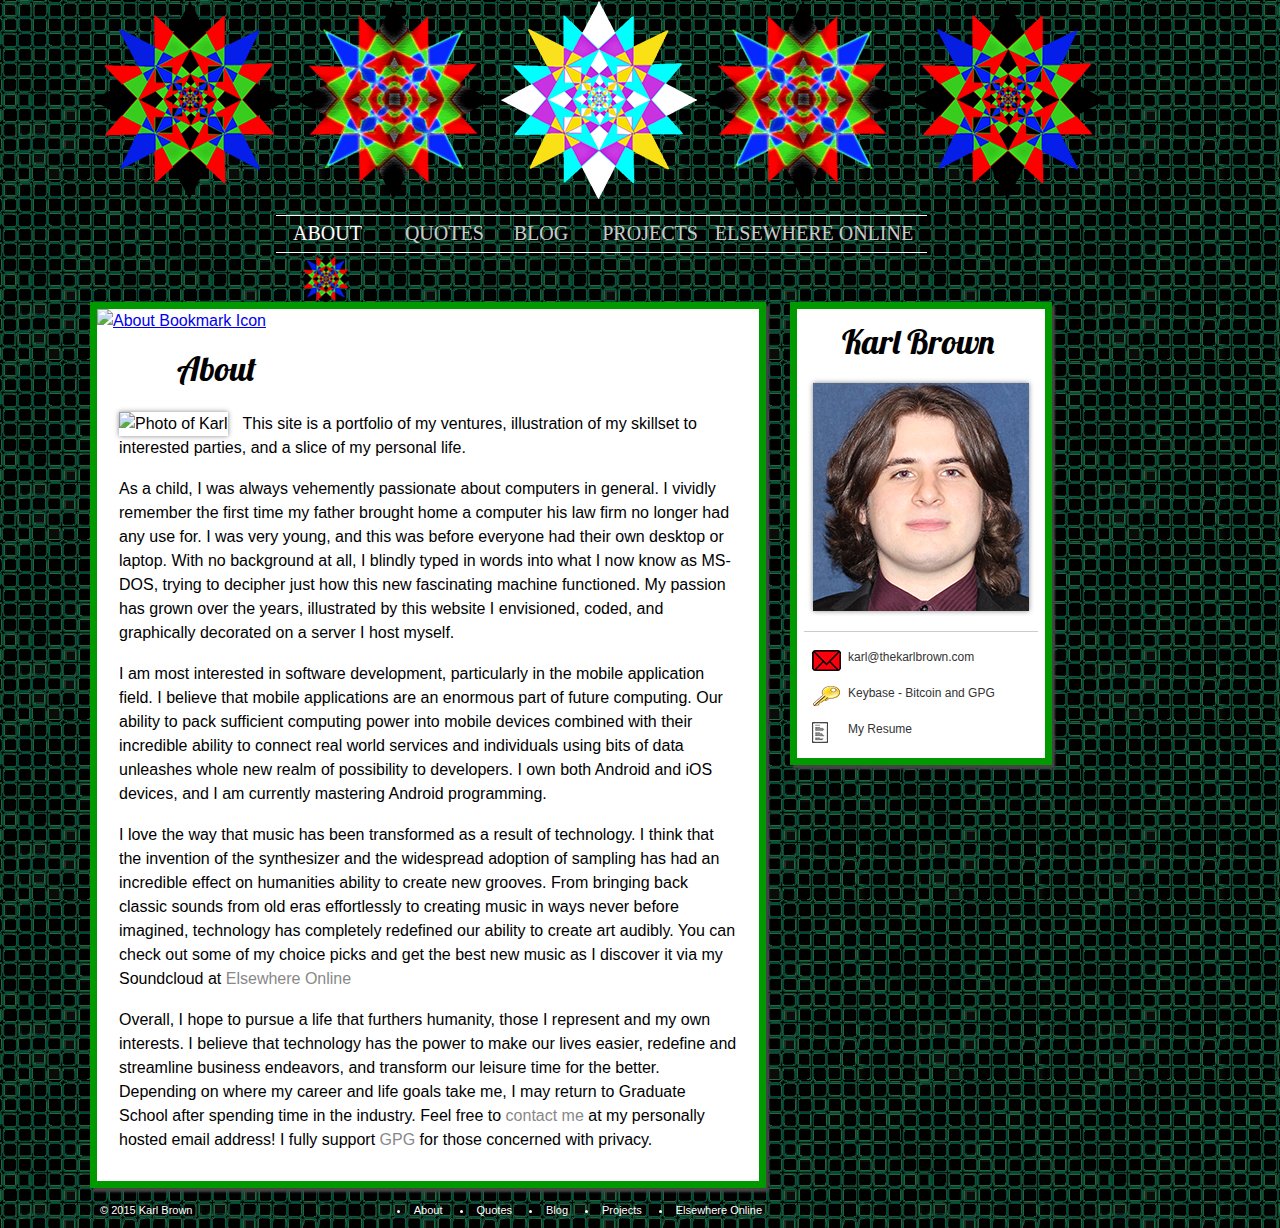
==== about.html @ e00cb990 "JavaScript Update  - Added JavaScript to highlight mouseover on contact info  - Updated CSS to accom" ====
<!DOCTYPE html>
<html lang="en">
<head>
  <meta charset="utf-8">
  <meta name="viewport" content="width=device-width, initial-scale=1.0, maximum-scale=2.0, user-scalable=yes" />
   <meta property="og:site_name" content="Karl Brown <&gt; About Me"/>
<meta property="og:title" content="Karl Brown <&gt; About Me"/>
<meta property="og:url" content="http://www.thekarlbrown.com/about.html"/>
<meta property="og:type" content="website"/>
<meta property="og:image" content="image/metaface.jpg"/>
<meta itemprop="name" content="Karl Brown <&gt; About Me"/>
<meta itemprop="url" content="http://www.thekarlbrown.com/about.html"/>
<meta itemprop="thumbnailUrl" content="image/metaface.jpg"/>
<link rel="image_src" href="image/metaface.jpg" />
<meta itemprop="image" content="image/metaface.jpg"/>
<meta name="description" content="Karl Brown <&gt; About Me" />
  <title>Karl Brown <&gt; About Me</title>



  <link rel="stylesheet" type="text/css" href="https://github.com/necolas/normalize.css/blob/master/normalize.css">
  <link media="Screen" rel="stylesheet" type="text/css" href="css/style.css" class="cssfx">
   <!--<link media="handheld, only screen and (max-width: 480px), only screen and (max-device-width: 480px)" href="css/mobile.css" type="text/css" rel="stylesheet" class="cssfx" />
<![endif]-->

  <link rel="shortcut icon" type="image/x-icon" href="/images/favicon.ico">
  <link href='http://fonts.googleapis.com/css?family=Lobster' rel='stylesheet' type='text/css'>
  <link href='http://fonts.googleapis.com/css?family=Slabo+27px' rel='stylesheet' type='text/css'>
</head>

<!-- Javascript code to highlight my Links in the aside -->
<script>
function highlightAside(targetAside){
 document.getElementById(targetAside).style.backgroundColor='#35D635';
}
function restoreAside(targetAside){
document.getElementById(targetAside).style.backgroundColor='#FFFFFF';
}
</script>

<body class="about">

  <div id="page">
    <div id="container">

      <a href="about.html"><img id="logo" src="images/logo2.png" /></a>
	   <a href="quotes.html"><img id="logo" src="images/logo1.png" /></a>
	   <a  href="blog.html"><img id="logo" src="images/logo3.png"/></a>
	   <a href="projects.html" ><img id="logo" src="images/logo1.png" /></a>
	   <a href="elsewhere.html"><img id="logo" src="images/logo2.png" /></a>

      <header>
	<div id="offset">
        <nav id="links">
	  
          <ul style="list-style: none;">
            <li class="about"><a href="about.html">About</a></li>
            <li class="quotes"><a href="quotes.html">Quotes</a></li>
            <li class="blog"><a href="blog.html">Blog</a></li>
            <li class="projects"><a href="projects.html">Projects</a></li>
			<li class="elsewhere"><a href="elsewhere.html">Elsewhere Online</a></li>
          </ul>
        </nav>
	</div>
	
        <img class="current" src="images/current.png" alt="Selection">
      </header>


      <section class="main content-area">
	
	  <a href="/about.html">
	    <img alt="About Bookmark Icon" class="bookmark" src="images/about.png">
	  </a>
	

	        <h1>About</h1>

        <article id="bio">
          <img class="portrait" src="images/aboutmepic.jpg" alt="Photo of Karl">
	  <p>
	    This site is a portfolio of my ventures, illustration of my skillset to interested parties, and a slice of my personal life.
	  </p>
          <p>
            As a child, I was always vehemently passionate about computers in general. I vividly remember the first time my father brought home a computer his law firm no longer had any use for. I was very young, and this was before everyone had their own desktop or laptop. With no background at all, I blindly typed in words into what I now know as MS-DOS, trying to decipher just how this new fascinating machine functioned. My passion has grown over the years, illustrated by this website I envisioned, coded, and graphically decorated on a server I host myself.
	  </p>
          <p>
            I am most interested in software development, particularly in the mobile application field. I believe that mobile applications are an enormous part of future computing. Our ability to pack sufficient computing power into mobile devices combined with their incredible ability to connect real world services and individuals using bits of data unleashes whole new realm of possibility to developers. I own both Android and iOS devices, and I am currently mastering Android programming.
	  </p>
          <p>
            I love the way that music has been transformed as a result of technology. I think that the invention of the synthesizer and the widespread adoption of sampling has had an incredible effect on humanities ability to create new grooves. From bringing back classic sounds from old eras effortlessly to creating music in ways never before imagined, technology has completely redefined our ability to create art audibly. You can check out some of my choice picks and get the best new music as I discover it via my Soundcloud at <a href="elsewhere.html">Elsewhere Online</a>
			</p>
	  <p>
	    Overall, I hope to pursue a life that furthers humanity, those I represent and my own interests. I believe that technology has the power to make our lives easier, redefine and streamline business endeavors, and transform our leisure time for the better. Depending on where my career and life goals take me, I may return to Graduate School after spending time in the industry. Feel free to <a href="mailto:karl@thekarlbrown.com">contact me</a> at my personally hosted email address! I fully support <a href="https://keybase.io/thekarlbrown">GPG</a> for those concerned with privacy.
	  </p>
        </article>

      </section>

      <aside id="info" class="content-area">
	<h1 title="Karl Brown">Karl Brown</h1>
        <img class="portrait" src="images/metaface.jpg" alt="Photo of Karl">
        <aside id="contact">
		
          <ul>
		  
            <li class="email" id="email" onmouseover="highlightAside('email')" onmouseout="restoreAside('email')"><a href="mailto:karl@thekarlbrown.com">karl@thekarlbrown.com</a></li>
            <li class="key" id="key" onmouseover="highlightAside('key')" onmouseout="restoreAside('key')"><a href="https://keybase.io/thekarlbrown">Keybase - Bitcoin and GPG</a></li>
			<li class="resume" id="resume" onmouseover="highlightAside('resume')" onmouseout="restoreAside('resume')"><a href="Resume.pdf">My Resume</a></li>
          </ul>
        </aside>
      </aside>

      <footer>
        <span class="copyright">&copy; 2015 Karl Brown</span>
        <ul>
 <li class="about"><a href="about.html">About</a></li>
            <li class="quotes"><a href="quotes.html">Quotes</a></li>
            <li class="blog"><a href="blog.html">Blog</a></li>
            <li class="projects"><a href="projects.html">Projects</a></li>
			<li class="elsewhere"><a href="elsewhere.html">Elsewhere Online</a></li>
        </ul>
      </footer>

    </div>
  </div>
---- css/style.css ----
/* Overall Style */

body {
  font: 100%/1.5em 'Slabo', sans-serif;
  color: #OOOOOO;

  margin: 0; 
  padding: 0;

  background-image: url(../images/back2.png);
  background-repeat: repeat;
}
#container {
  width: 1100px;
  margin: 0 auto;
}

h1 { font: normal 34px/36px 'Lobster', sans-serif; color: black; }
h2 { font: normal 25px/22px 'Slabo', serif; letter-spacing: 0.05em; line-height: 26px;}
h3 { font: normal 22px/22px 'Slabo', serif; letter-spacing: 0.05em; }
h4 { font: normal 12px/12px 'Slabo', serif; letter-spacing: 0.05em; }

.light { font-size: 22px }
h2.light { font-size: 20px; }
h2.title { font-size: 22px; padding-bottom: 10px; }

h2 ol {
  margin-bottom: 0px;
  margin-top: 0px;
}

h2 ol li {
  padding-bottom: 0px;
}

h1 a, 
h2 a,
h3 a, 
h4 a { 
  color: inherit; 
  text-decoration: none; 
}

h1 a:hover, 
h2 a:hover,
h3 a:hover,
h4 a:hover {
  color: #666; 
}

p { 
  padding: 0;
  margin: 0 0 17px 0;
}

p.caption {
  padding-top: 10px;
  font-style: italic;
}

.center { 
  display: block;
  margin: 5px auto;
}

header { 
  width: 100%; 
  margin-top: 8px;
  padding-bottom: 8px;
  position: relative; 
}


/*Navigation */
header #offset {
    width: 868px;
    margin: 0 auto 41px auto;
}

header #links { 
  width: 651px;
  height: 36px;
  font-size:20px;
  margin-left: 70px;
  border-top: 1px solid #FFFFFF;
  border-bottom: 1px solid #FFFFFF;

  position: relative;
  overflow: visible;

  text-transform: uppercase;
  font-family: 'Slabo', serif;
}

header #links a { 
  color: #cacaca; 
  text-decoration: none; 
}

#links a:hover, 
#links a.hover,
/* Highlight Link */
body.about    #links .about    a,
body.quotes #links .quotes a,
body.projects  #links .projects  a,
body.blog     #links .blog     a,
body.elsewhere    #links .elsewhere    a {
  color: #fff; 
  text-shadow: 0 0 3px #1b1b1b;
}


#links ul { 

  left: 5px; 
  top: 8px; 

  width: 100%; 
  padding: 5px 0 0 0; 
  margin: 0; 

  z-index: 100; 
}


#links .about, 
#links .quotes ,
#links .elsewhere, 
#links .blog,
#links .projects{ float: left; }


#links .quotes { background-position: 0px 0px; }
#links .projects { background-position: right 5px; }
#links .about    { padding: 0 17px 0 17px; }
#links .quotes { padding-left: 26px; }
#links .blog   { padding: 0 17px 0 30px; }
#links .projects { padding: 0 17px 0  }
#links .elsewhere { padding-right: 0px; } 


/* Move for current page*/
header .current { 
  position: absolute; 

  bottom: -3px; 
  display: none; 
}

/* Move star based on page */
body.about    header .current { left: 210px;  display: block; }
body.quotes  header .current { left: 327px; display: block; }
body.blog     header .current { left: 423px; display: block;}
body.projects header .current { left: 533px; display: block;}
body.elsewhere    header .current { left: 700px; display: block; }

.portrait { 
  padding: 0px; 
  box-shadow: 0px 0px 5px #888; 
  display: block;
}

/* Content area rules*/
.content-area {
  float: left;
  background-color: white;
  border: 7px solid #009900;
  box-shadow: 3px 4px 2px #444;

  position: relative;
  overflow: visible;
}

.content-area img.pagepic { 

  position: absolute; 
  top: -10px; 
  left: 20px; 
}

.content-area h1 { 
  margin-left: 80px; 
  margin-top: 18px; 
}

/* Main Area*/
.main { 
  width: 662px; 
  float: left; 
  min-height: 400px; 
  padding-bottom: 10px;
  margin-left: auto;
  margin-right: auto;
	
}

.main h1 { color: #000000; }

.main article { padding: 2px 22px 2px 22px; }

.main article li {
  padding-bottom: 7px;
}

.main article h2 li {
  padding-bottom: 0px;
}

.main p a, 
.main li a { 
  color: #888;
  text-decoration: none;
}
.main p a:hover,
.main li a:hover { color: #333; }

/* Sidebar*/
#info {
  width: 248px;
  margin-left: 24px;
  overflow: hidden;
  font-size: 75%;
}

#info aside {
  margin: 7px;
  margin-top: 20px;
}

#info p {
  padding: 10px;
}

#info h1 { 
  margin-top: 15px;
  margin-left: 45px; 
  color: #000000;
}
#info h2 { 
  margin-top: 15px;
  margin-left: 7px; 
  color: #aaaaaa;
}

#info img {
  margin-left: auto;
  margin-right: auto;
}

#contact { 
  border-top: 1px solid #ccc; 
}

#contact ul { 
  list-style: none;
  padding: 11px 0 0 0;
  margin: 0;
}

#contact li {
  padding: 2px 0px 10px 8px; 
  margin: 0;
  margin-left: 0px;
}

#contact a {
  text-decoration: none;
  color: #333;
  background-repeat: no-repeat;
  padding-left: 36px;
  padding-bottom: 10px;
}

#contact .email  a { background-image: url(../images/email.png); background-position: 0 0; }
#contact .key    a { background-image: url(../images/key.png); background-position: 0 0; }
#contact .resume a { background-image: url(../images/resume.jpg); background-positon: 0,0; }


/* About*/

#bio { 
  margin-top: 18px;
}

#bio .portrait {
  float: left;
  margin-right: 15px;
}


/* Projects and Quotes Tab*/

body.quotes-subpage .main,
body.software-subpage .main {
  font-family: 'Nobile', serif;
  font-size: 100%;
  line-height: 1.5em;
}

/* Projects Tab */

.main .links {
  position: absolute;
  right: 15px;
  top: 15px;
}

.main .links,
.main .links a {
  font: normal 13px/17px 'Nobile', sans-serif; 
}

.main .links tr {
  border-top: 1px solid #999999;
  border-bottom: 1px solid #999999;
}

.main .links th {
  text-align: right;
  padding-right: 20px;
  color: #999;
  font-weight: normal;
}

.main .links td {
  min-width: 115px;
  padding: 7px 0;
  font-weight: bold;
}
.main .links td a { 
  color: black;
  text-decoration: none;
}
.main .links td a:hover { color: #666; }


/* Quotes Tab*/

body.quotes-subpage .main article {
  padding-top: 18px;
}

body.quote-subpage .main p:first-child:first-letter { 
  float: left; 
  font-weight: bold;

  padding-top: 6px; 
  padding-right: 8px; 

  font-size: 70px;
  line-height: 50px;
  padding-right: 10px;
}

.code {
  font-family: monospace;
  white-space: pre;
  display: block;
}

.highlight pre {
  white-space: pre; 
  overflow-x: scroll;
  word-wrap: normal;
}


/* GitHub Style */

code, tt {
  margin: 0 2px;
  padding: 0 5px;
  white-space: nowrap;
  border: 1px solid #eaeaea;
  background-color: #f8f8f8;
  border-radius: 3px; }
 
pre code {
  margin: 0;
  padding: 0;
  white-space: pre;
  border: none;
  background: transparent; }
 
.highlight pre {
  background-color: #f8f8f8;
  border: 1px solid #cccccc;
  font-size: 13px;
  line-height: 19px;
  overflow: auto;
  padding: 6px 10px;
  border-radius: 3px; }
 
pre {
  background-color: #f8f8f8;
  border: 1px solid #cccccc;
  font-size: 13px;
  line-height: 19px;
  overflow: auto;
  padding: 6px 10px;
  border-radius: 3px; }
  pre code, pre tt {
    background-color: transparent;
    border: none; }


/* Blog Tab */

ul#stacked,
ul#stacked li {
    margin: 0;
    padding: 0;
}

ul#stacked li {
    display: inline-block;
    vertical-align: top;
}

body.blog-subpage .main article {
  padding-top: 3px;
}

body.blog-subpage h3.date {
  position: absolute;
  top: -7px;
  right: 15px;
  font-size: 19px;
  color: #bbb;
}

body.blog .rss {
  position: absolute;
  top: 15px;
  right: 15px;
  font-size: 19px;
  color: #bbb;
}

body.blog .feed {
  opacity: 0.5;
}

body.blog h3.date {
  font-size: 15px;
  font-family: 'Slabo', sans-serif;
  color: #878585;
  margin-top: -7px;
  margin-left: 5px;
}

body.blog h2:not(.unspaced) {
  font-size: 20px;
}

body.blog-subpage h1 {
    margin-top: 40px;
}

body.blog-subpage img.nice {
    max-width: 100%;
    padding: 6px; 
    box-shadow: 0px 0px 5px #888; 
    display: block;
    margin-left: auto;
    margin-right: auto;
    margin-bottom: 15px;
}


/* Bottom footer*/
footer {
  width: 662px;
  clear: both;
  color: #FFFFFF;
  font-size: 11px;
  padding: 10px;
  margin-bottom: 20px;
  font-family: 'Comic-Sans', sans-serif;
}

footer a {
  color: inherit;
  text-decoration: none;
}
footer a:hover { 
  color: #9b9b9b; 
  text-shadow: 0 0 3px #3b3b3b;
}

footer .copyright { float: left; }

footer ul { 
  list-style-type: disc; 
  float: right; 
  padding: 0; 
  margin: 0; 
}

footer li { 
  margin-left: 30px; 
  padding-left: 4px; 
  float: left; 
}

iframe {
  display: block;
  margin-left: auto;
  margin-right: auto;
  margin-top: 5px;
  margin-bottom: 20px;
}

blockquote {
  margin: 1em 40px;
  position: relative;
  text-align: justify;
}

blockquote:before {
  display: block;
  content: "\201C";
  font-size: 80px;
  position: absolute;
  left: -40px;
  top: 20px;
  color: #7a7a7a;
}

ul.follow {
    clear: left;
    list-style: none;
    margin-left: auto;
    margin-right: auto;
    width:300px;
}

ul.follow li {
    display: block;
    float: left;
}

ul.social-buttons{
    float: left;
    list-style: none;
    margin: 5px 0 20px 0;
    padding: 0;
}

ul.social-buttons li{
    display: block;
    float: left;
    margin-right: 10px;
}

li.social-buttons-follow {
    margin-top: -5px;
    margin-left: 7px;
}
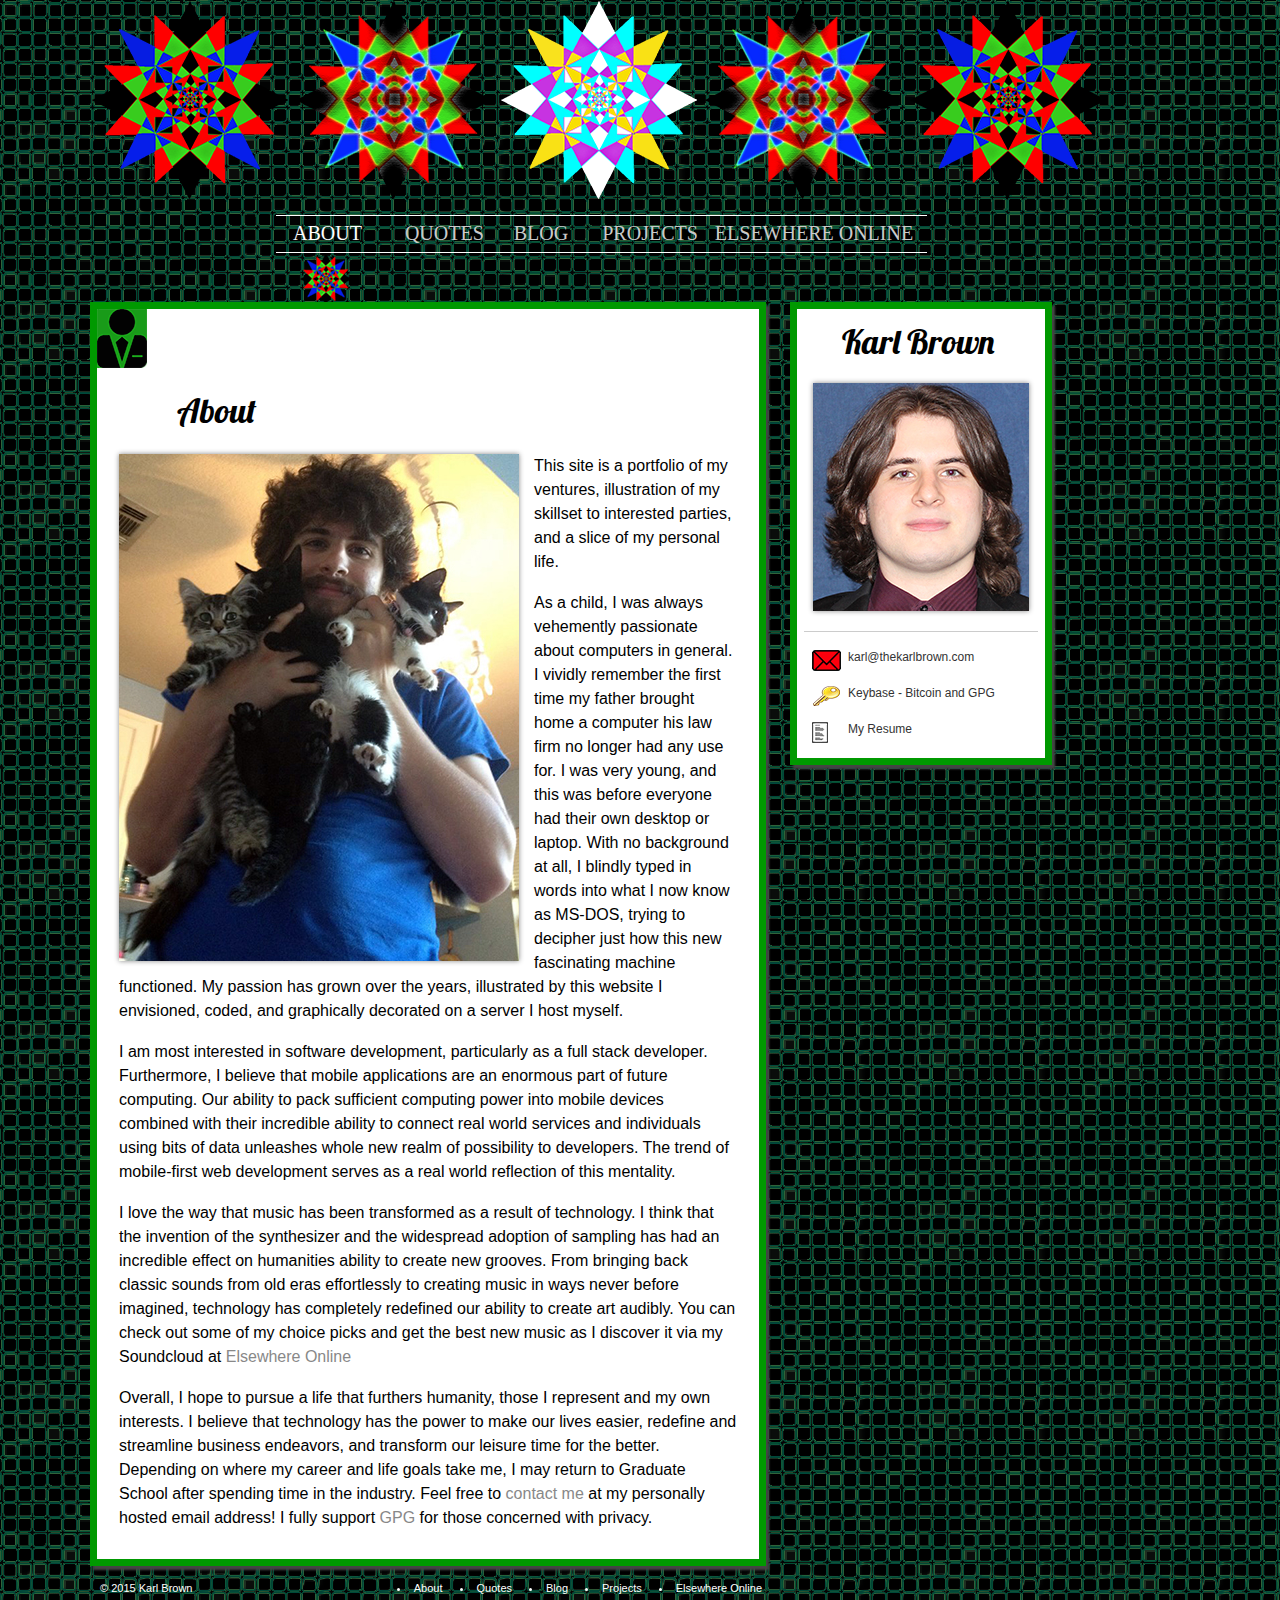
==== commit 50779c87: "Website Updated" ====
--- a/about.html
+++ b/about.html
@@ -85,7 +85,7 @@
             As a child, I was always vehemently passionate about computers in general. I vividly remember the first time my father brought home a computer his law firm no longer had any use for. I was very young, and this was before everyone had their own desktop or laptop. With no background at all, I blindly typed in words into what I now know as MS-DOS, trying to decipher just how this new fascinating machine functioned. My passion has grown over the years, illustrated by this website I envisioned, coded, and graphically decorated on a server I host myself.
 	  </p>
           <p>
-            I am most interested in software development, particularly in the mobile application field. I believe that mobile applications are an enormous part of future computing. Our ability to pack sufficient computing power into mobile devices combined with their incredible ability to connect real world services and individuals using bits of data unleashes whole new realm of possibility to developers. I own both Android and iOS devices, and I am currently mastering Android programming.
+            I am most interested in software development, particularly as a full stack developer. Furthermore, I believe that mobile applications are an enormous part of future computing. Our ability to pack sufficient computing power into mobile devices combined with their incredible ability to connect real world services and individuals using bits of data unleashes whole new realm of possibility to developers. The trend of mobile-first web development serves as a real world reflection of this mentality.
 	  </p>
           <p>
             I love the way that music has been transformed as a result of technology. I think that the invention of the synthesizer and the widespread adoption of sampling has had an incredible effect on humanities ability to create new grooves. From bringing back classic sounds from old eras effortlessly to creating music in ways never before imagined, technology has completely redefined our ability to create art audibly. You can check out some of my choice picks and get the best new music as I discover it via my Soundcloud at <a href="elsewhere.html">Elsewhere Online</a>
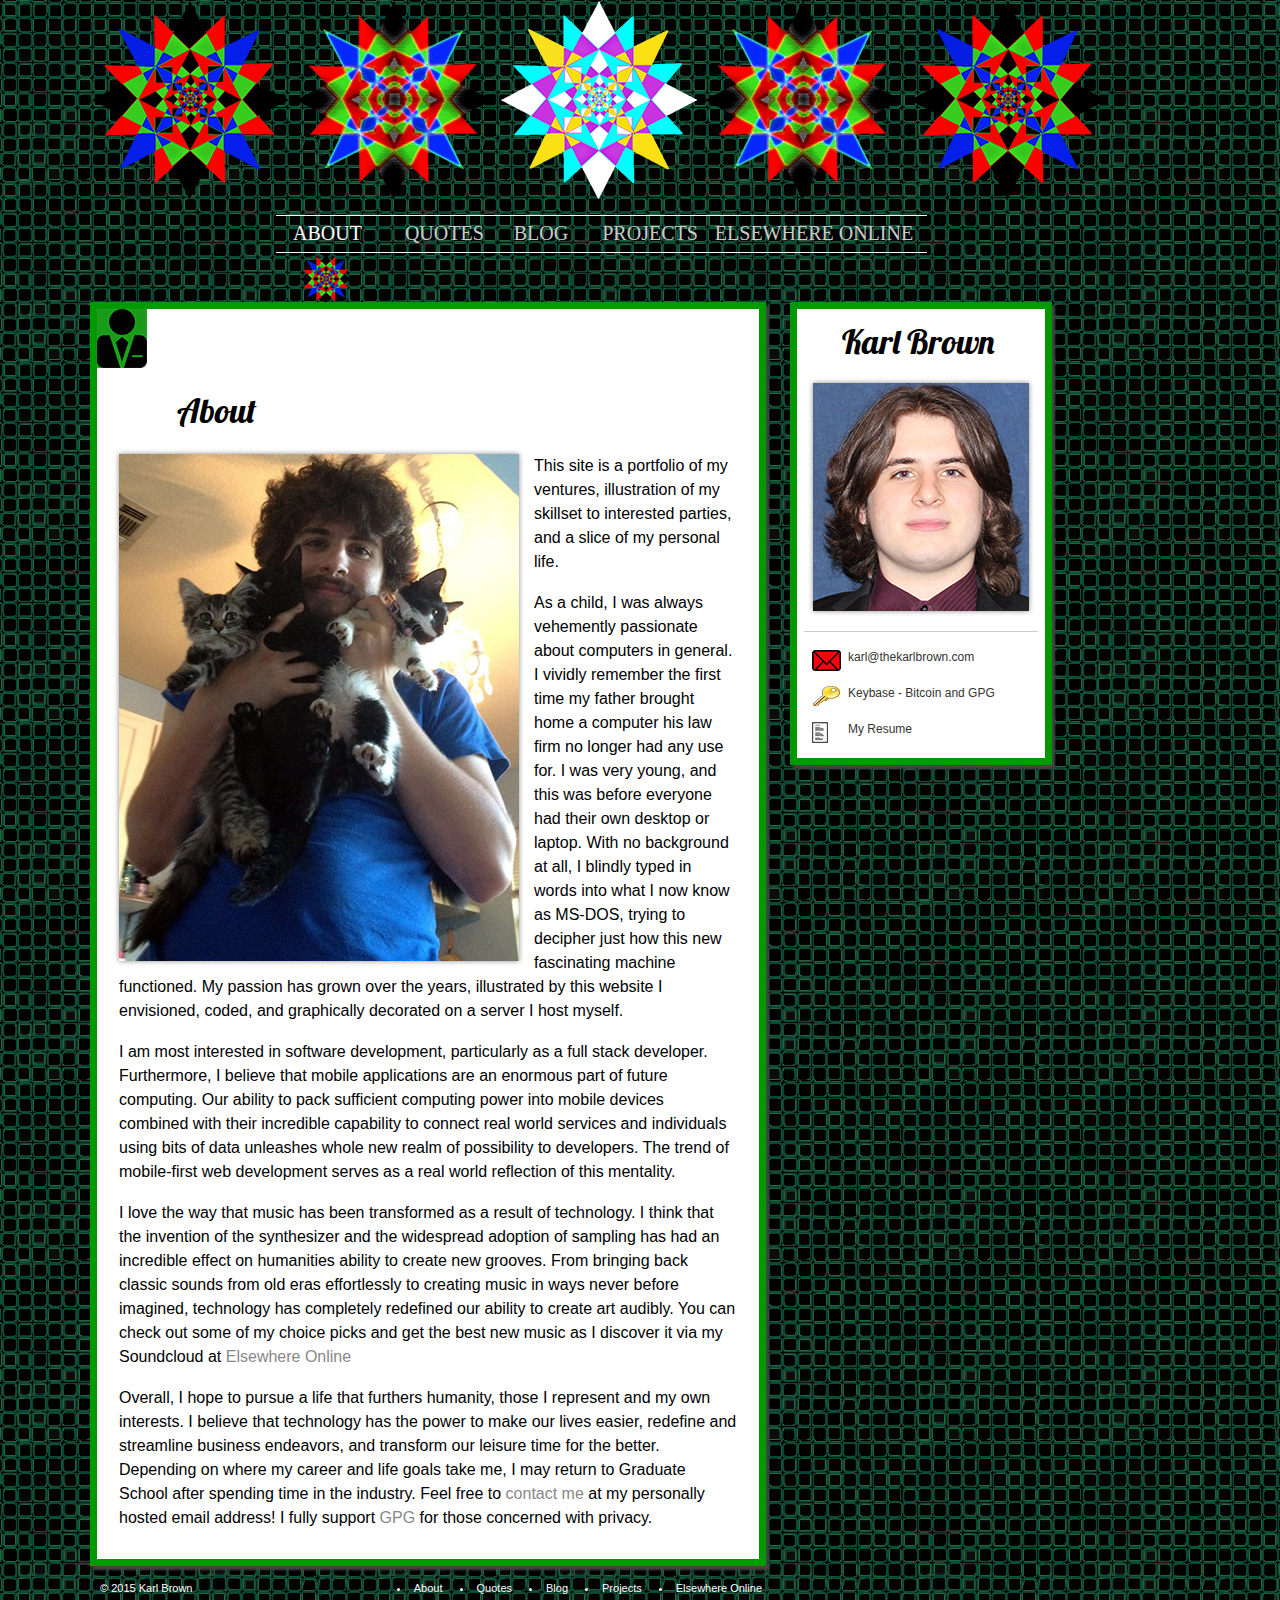
==== commit cf7dd04d: "Slight Wording Adjustment" ====
--- a/about.html
+++ b/about.html
@@ -85,7 +85,7 @@
             As a child, I was always vehemently passionate about computers in general. I vividly remember the first time my father brought home a computer his law firm no longer had any use for. I was very young, and this was before everyone had their own desktop or laptop. With no background at all, I blindly typed in words into what I now know as MS-DOS, trying to decipher just how this new fascinating machine functioned. My passion has grown over the years, illustrated by this website I envisioned, coded, and graphically decorated on a server I host myself.
 	  </p>
           <p>
-            I am most interested in software development, particularly as a full stack developer. Furthermore, I believe that mobile applications are an enormous part of future computing. Our ability to pack sufficient computing power into mobile devices combined with their incredible ability to connect real world services and individuals using bits of data unleashes whole new realm of possibility to developers. The trend of mobile-first web development serves as a real world reflection of this mentality.
+            I am most interested in software development, particularly as a full stack developer. Furthermore, I believe that mobile applications are an enormous part of future computing. Our ability to pack sufficient computing power into mobile devices combined with their incredible capability to connect real world services and individuals using bits of data unleashes whole new realm of possibility to developers. The trend of mobile-first web development serves as a real world reflection of this mentality.
 	  </p>
           <p>
             I love the way that music has been transformed as a result of technology. I think that the invention of the synthesizer and the widespread adoption of sampling has had an incredible effect on humanities ability to create new grooves. From bringing back classic sounds from old eras effortlessly to creating music in ways never before imagined, technology has completely redefined our ability to create art audibly. You can check out some of my choice picks and get the best new music as I discover it via my Soundcloud at <a href="elsewhere.html">Elsewhere Online</a>
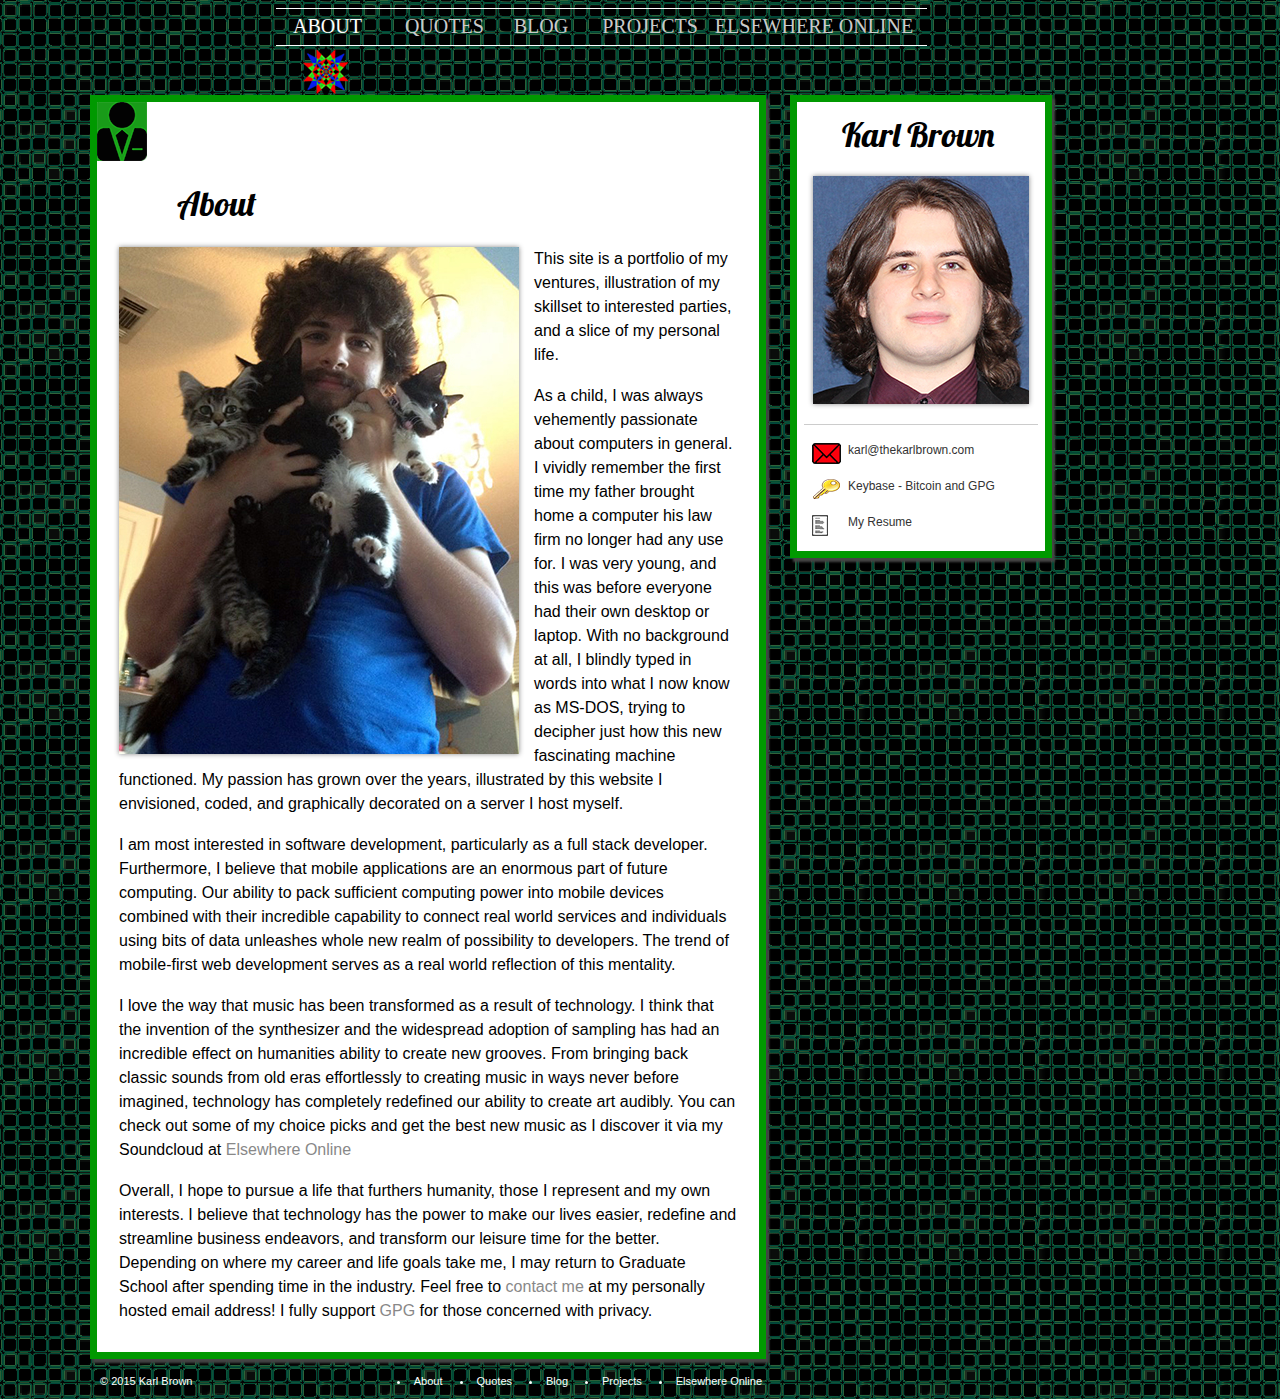
==== commit 64a9407e: "Updated professional website and resume" ====
--- a/about.html
+++ b/about.html
@@ -41,13 +41,7 @@
 <body class="about">
 
   <div id="page">
-    <div id="container">
-
-      <a href="about.html"><img id="logo" src="images/logo2.png" /></a>
-	   <a href="quotes.html"><img id="logo" src="images/logo1.png" /></a>
-	   <a  href="blog.html"><img id="logo" src="images/logo3.png"/></a>
-	   <a href="projects.html" ><img id="logo" src="images/logo1.png" /></a>
-	   <a href="elsewhere.html"><img id="logo" src="images/logo2.png" /></a>
+    <div id="container">     
 
       <header>
 	<div id="offset">
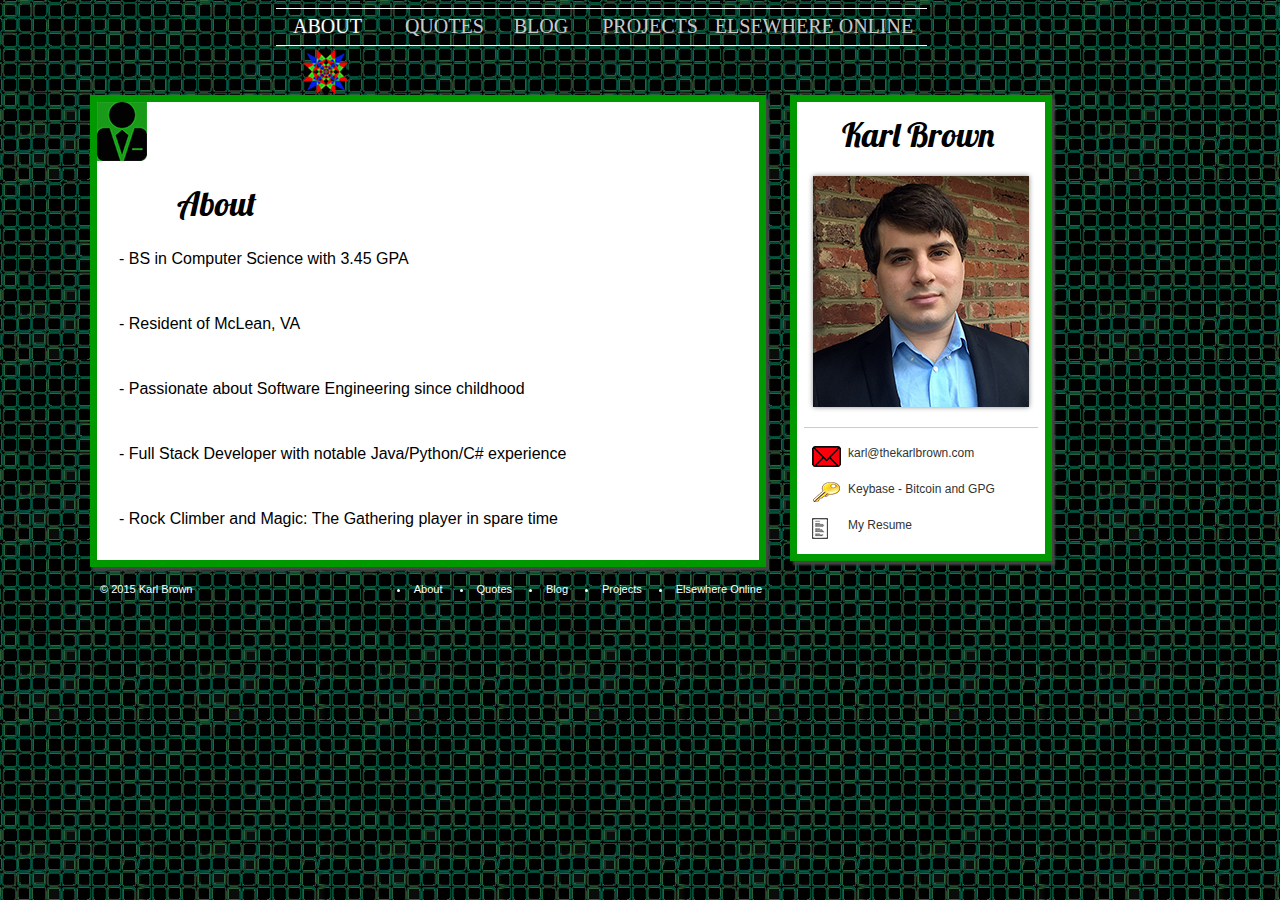
==== commit cd380196: "Updated About and Resume" ====
--- a/about.html
+++ b/about.html
@@ -71,22 +71,25 @@
 	        <h1>About</h1>
 
         <article id="bio">
-          <img class="portrait" src="images/aboutmepic.jpg" alt="Photo of Karl">
-	  <p>
-	    This site is a portfolio of my ventures, illustration of my skillset to interested parties, and a slice of my personal life.
-	  </p>
-          <p>
-            As a child, I was always vehemently passionate about computers in general. I vividly remember the first time my father brought home a computer his law firm no longer had any use for. I was very young, and this was before everyone had their own desktop or laptop. With no background at all, I blindly typed in words into what I now know as MS-DOS, trying to decipher just how this new fascinating machine functioned. My passion has grown over the years, illustrated by this website I envisioned, coded, and graphically decorated on a server I host myself.
-	  </p>
-          <p>
-            I am most interested in software development, particularly as a full stack developer. Furthermore, I believe that mobile applications are an enormous part of future computing. Our ability to pack sufficient computing power into mobile devices combined with their incredible capability to connect real world services and individuals using bits of data unleashes whole new realm of possibility to developers. The trend of mobile-first web development serves as a real world reflection of this mentality.
-	  </p>
-          <p>
-            I love the way that music has been transformed as a result of technology. I think that the invention of the synthesizer and the widespread adoption of sampling has had an incredible effect on humanities ability to create new grooves. From bringing back classic sounds from old eras effortlessly to creating music in ways never before imagined, technology has completely redefined our ability to create art audibly. You can check out some of my choice picks and get the best new music as I discover it via my Soundcloud at <a href="elsewhere.html">Elsewhere Online</a>
-			</p>
-	  <p>
-	    Overall, I hope to pursue a life that furthers humanity, those I represent and my own interests. I believe that technology has the power to make our lives easier, redefine and streamline business endeavors, and transform our leisure time for the better. Depending on where my career and life goals take me, I may return to Graduate School after spending time in the industry. Feel free to <a href="mailto:karl@thekarlbrown.com">contact me</a> at my personally hosted email address! I fully support <a href="https://keybase.io/thekarlbrown">GPG</a> for those concerned with privacy.
-	  </p>
+		<p>
+		- BS in Computer Science with 3.45 GPA
+		</p>
+		<br>
+		<p>
+		- Resident of McLean, VA
+		</p>
+		<br>
+		<p>
+		- Passionate about Software Engineering since childhood
+		</p>
+		<br>
+		<p>
+		- Full Stack Developer with notable Java/Python/C# experience
+		</p>
+		<br>
+		<p>
+		- Rock Climber and Magic: The Gathering player in spare time
+		</p>
         </article>
 
       </section>
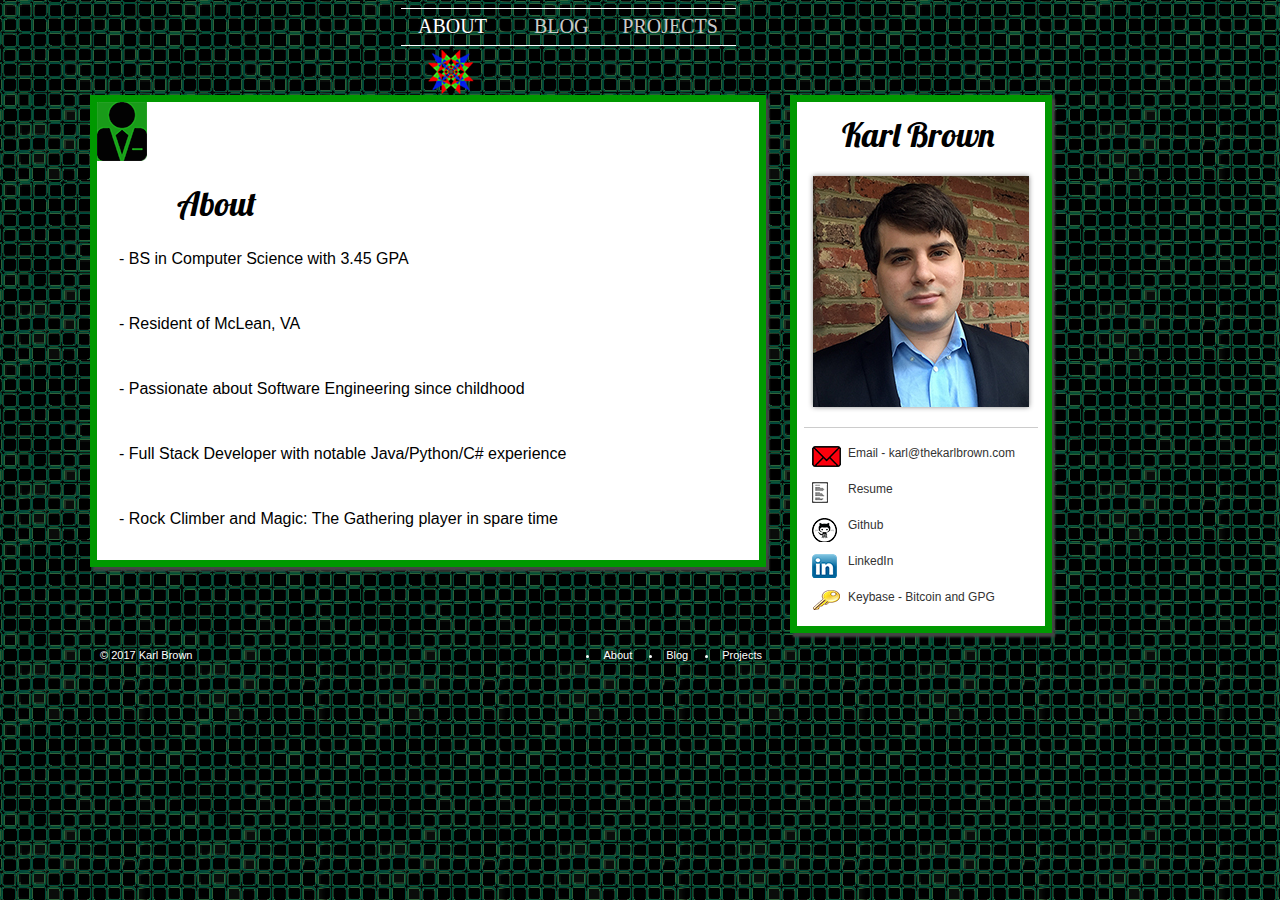
==== commit 4c720ae6: "Initial Website streamline, updated projects" ====
--- a/about.html
+++ b/about.html
@@ -49,10 +49,8 @@
 	  
           <ul style="list-style: none;">
             <li class="about"><a href="about.html">About</a></li>
-            <li class="quotes"><a href="quotes.html">Quotes</a></li>
             <li class="blog"><a href="blog.html">Blog</a></li>
             <li class="projects"><a href="projects.html">Projects</a></li>
-			<li class="elsewhere"><a href="elsewhere.html">Elsewhere Online</a></li>
           </ul>
         </nav>
 	</div>
@@ -101,21 +99,21 @@
 		
           <ul>
 		  
-            <li class="email" id="email" onmouseover="highlightAside('email')" onmouseout="restoreAside('email')"><a href="mailto:karl@thekarlbrown.com">karl@thekarlbrown.com</a></li>
-            <li class="key" id="key" onmouseover="highlightAside('key')" onmouseout="restoreAside('key')"><a href="https://keybase.io/thekarlbrown">Keybase - Bitcoin and GPG</a></li>
-			<li class="resume" id="resume" onmouseover="highlightAside('resume')" onmouseout="restoreAside('resume')"><a href="Resume.pdf">My Resume</a></li>
+            <li class="email" id="email" onmouseover="highlightAside('email')" onmouseout="restoreAside('email')"><a href="mailto:karl@thekarlbrown.com">Email - karl@thekarlbrown.com</a></li>
+			<li class="resume" id="resume" onmouseover="highlightAside('resume')" onmouseout="restoreAside('resume')"><a href="Resume.pdf">Resume</a></li>
+			<li class="github" id="github" onmouseover="highlightAside('github')" onmouseout="restoreAside('github')"><a href="https://github.com/thekarlbrown">Github</a></li>
+			<li class="linkedin" id="linkedin" onmouseover="highlightAside('linkedin')" onmouseout="restoreAside('linkedin')"><a href="https://www.linkedin.com/in/thekbrown">LinkedIn</a></li>
+			<li class="key" id="key" onmouseover="highlightAside('key')" onmouseout="restoreAside('key')"><a href="https://keybase.io/thekarlbrown">Keybase - Bitcoin and GPG</a></li>
           </ul>
         </aside>
       </aside>
 
       <footer>
-        <span class="copyright">&copy; 2015 Karl Brown</span>
+        <span class="copyright">&copy; 2017 Karl Brown</span>
         <ul>
  <li class="about"><a href="about.html">About</a></li>
-            <li class="quotes"><a href="quotes.html">Quotes</a></li>
             <li class="blog"><a href="blog.html">Blog</a></li>
             <li class="projects"><a href="projects.html">Projects</a></li>
-			<li class="elsewhere"><a href="elsewhere.html">Elsewhere Online</a></li>
         </ul>
       </footer>
 
--- a/css/style.css
+++ b/css/style.css
@@ -73,12 +73,12 @@
 
 /*Navigation */
 header #offset {
-    width: 868px;
+    width: 618px;
     margin: 0 auto 41px auto;
 }
 
 header #links { 
-  width: 651px;
+  width: 335px;
   height: 36px;
   font-size:20px;
   margin-left: 70px;
@@ -101,10 +101,8 @@
 #links a.hover,
 /* Highlight Link */
 body.about    #links .about    a,
-body.quotes #links .quotes a,
 body.projects  #links .projects  a,
-body.blog     #links .blog     a,
-body.elsewhere    #links .elsewhere    a {
+body.blog     #links .blog     a {
   color: #fff; 
   text-shadow: 0 0 3px #1b1b1b;
 }
@@ -124,19 +122,13 @@
 
 
 #links .about, 
-#links .quotes ,
-#links .elsewhere, 
 #links .blog,
 #links .projects{ float: left; }
 
-
-#links .quotes { background-position: 0px 0px; }
 #links .projects { background-position: right 5px; }
 #links .about    { padding: 0 17px 0 17px; }
-#links .quotes { padding-left: 26px; }
 #links .blog   { padding: 0 17px 0 30px; }
 #links .projects { padding: 0 17px 0  }
-#links .elsewhere { padding-right: 0px; } 
 
 
 /* Move for current page*/
@@ -148,11 +140,9 @@
 }
 
 /* Move star based on page */
-body.about    header .current { left: 210px;  display: block; }
-body.quotes  header .current { left: 327px; display: block; }
-body.blog     header .current { left: 423px; display: block;}
-body.projects header .current { left: 533px; display: block;}
-body.elsewhere    header .current { left: 700px; display: block; }
+body.about    header .current { left: 335px;  display: block; }
+body.blog     header .current { left: 445px; display: block;}
+body.projects header .current { left: 550px; display: block;}
 
 .portrait { 
   padding: 0px; 
@@ -274,6 +264,9 @@
 #contact .email  a { background-image: url(../images/email.png); background-position: 0 0; }
 #contact .key    a { background-image: url(../images/key.png); background-position: 0 0; }
 #contact .resume a { background-image: url(../images/resume.jpg); background-positon: 0,0; }
+#contact .github    a { background-image: url(../images/github.png); background-position: 0 0; }
+#contact .linkedin a { background-image: url(../images/linkedin.png); background-positon: 0,0; }
+
 
 
 /* About*/
@@ -287,17 +280,13 @@
   margin-right: 15px;
 }
 
-
-/* Projects and Quotes Tab*/
-
-body.quotes-subpage .main,
+/* Projects Tab */
+
 body.software-subpage .main {
   font-family: 'Nobile', serif;
   font-size: 100%;
   line-height: 1.5em;
 }
-
-/* Projects Tab */
 
 .main .links {
   position: absolute;
@@ -332,37 +321,6 @@
   text-decoration: none;
 }
 .main .links td a:hover { color: #666; }
-
-
-/* Quotes Tab*/
-
-body.quotes-subpage .main article {
-  padding-top: 18px;
-}
-
-body.quote-subpage .main p:first-child:first-letter { 
-  float: left; 
-  font-weight: bold;
-
-  padding-top: 6px; 
-  padding-right: 8px; 
-
-  font-size: 70px;
-  line-height: 50px;
-  padding-right: 10px;
-}
-
-.code {
-  font-family: monospace;
-  white-space: pre;
-  display: block;
-}
-
-.highlight pre {
-  white-space: pre; 
-  overflow-x: scroll;
-  word-wrap: normal;
-}
 
 
 /* GitHub Style */
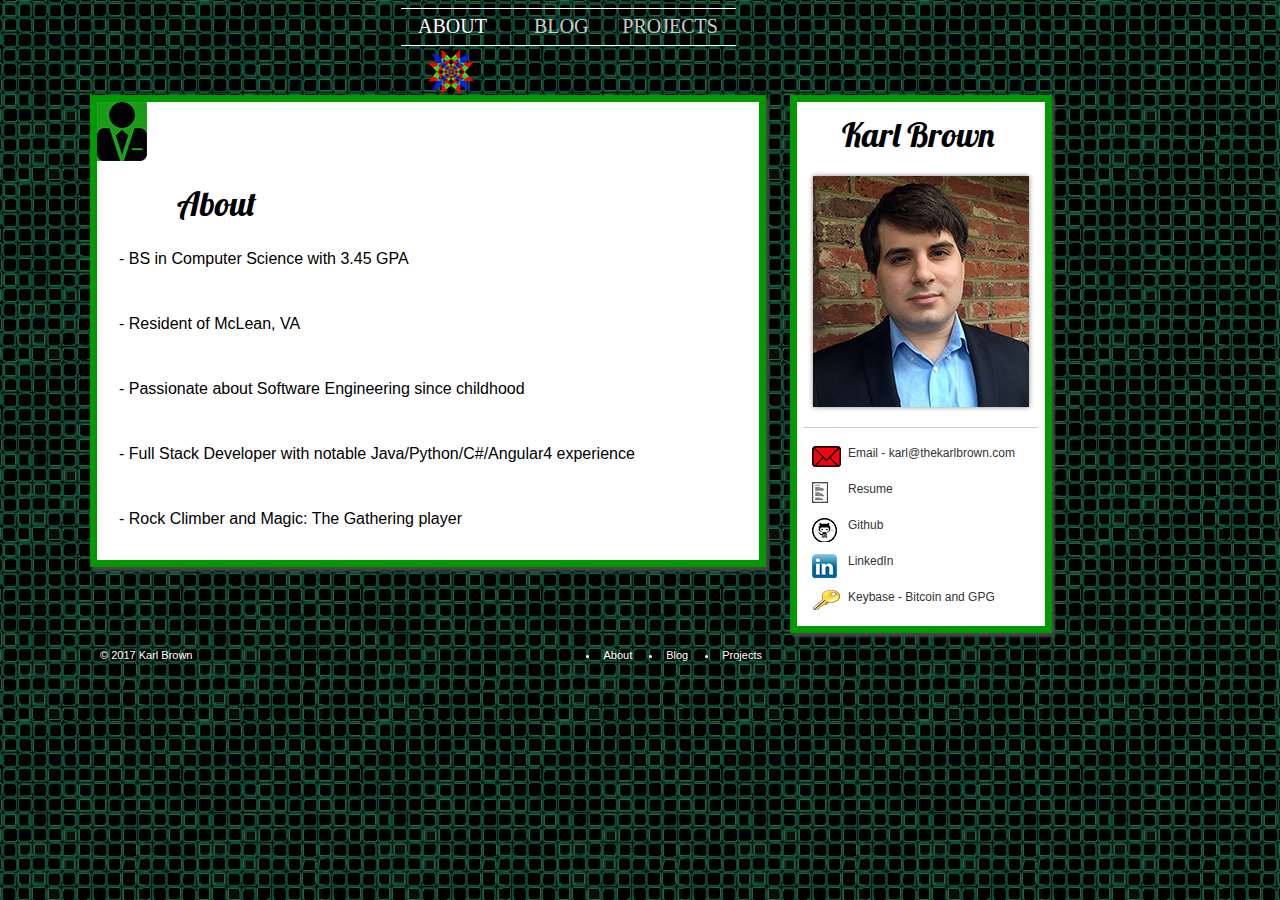
==== commit 882d41c7: "Updated Resume for Angular4" ====
--- a/about.html
+++ b/about.html
@@ -82,11 +82,11 @@
 		</p>
 		<br>
 		<p>
-		- Full Stack Developer with notable Java/Python/C# experience
+		- Full Stack Developer with notable Java/Python/C#/Angular4 experience
 		</p>
 		<br>
 		<p>
-		- Rock Climber and Magic: The Gathering player in spare time
+		- Rock Climber and Magic: The Gathering player
 		</p>
         </article>
 
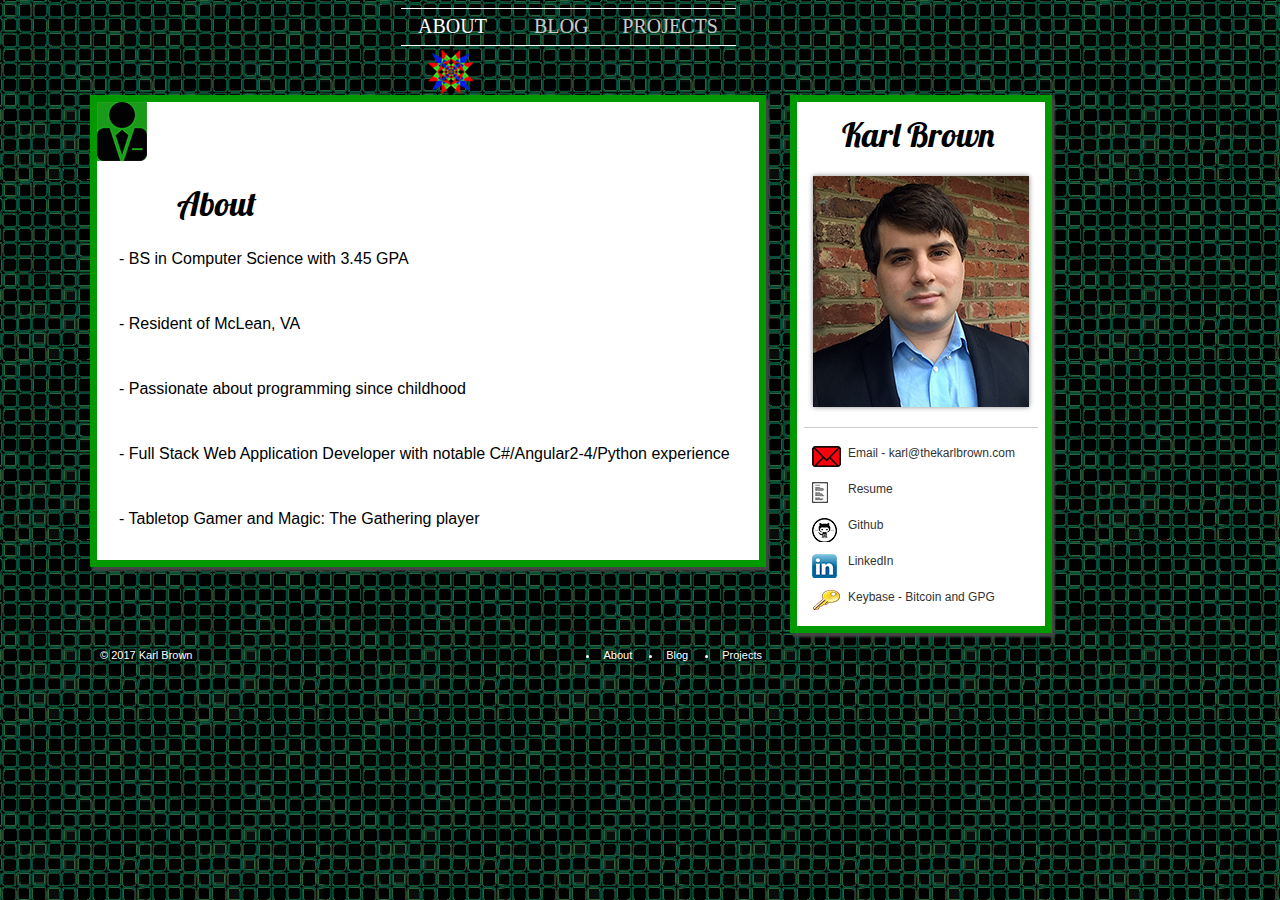
==== commit 5bbf0583: "Updated resume for initial work at expovision" ====
--- a/about.html
+++ b/about.html
@@ -78,15 +78,15 @@
 		</p>
 		<br>
 		<p>
-		- Passionate about Software Engineering since childhood
+		- Passionate about programming since childhood
 		</p>
 		<br>
 		<p>
-		- Full Stack Developer with notable Java/Python/C#/Angular4 experience
+		- Full Stack Web Application Developer with notable C#/Angular2-4/Python experience
 		</p>
 		<br>
 		<p>
-		- Rock Climber and Magic: The Gathering player
+		- Tabletop Gamer and Magic: The Gathering player
 		</p>
         </article>
 
